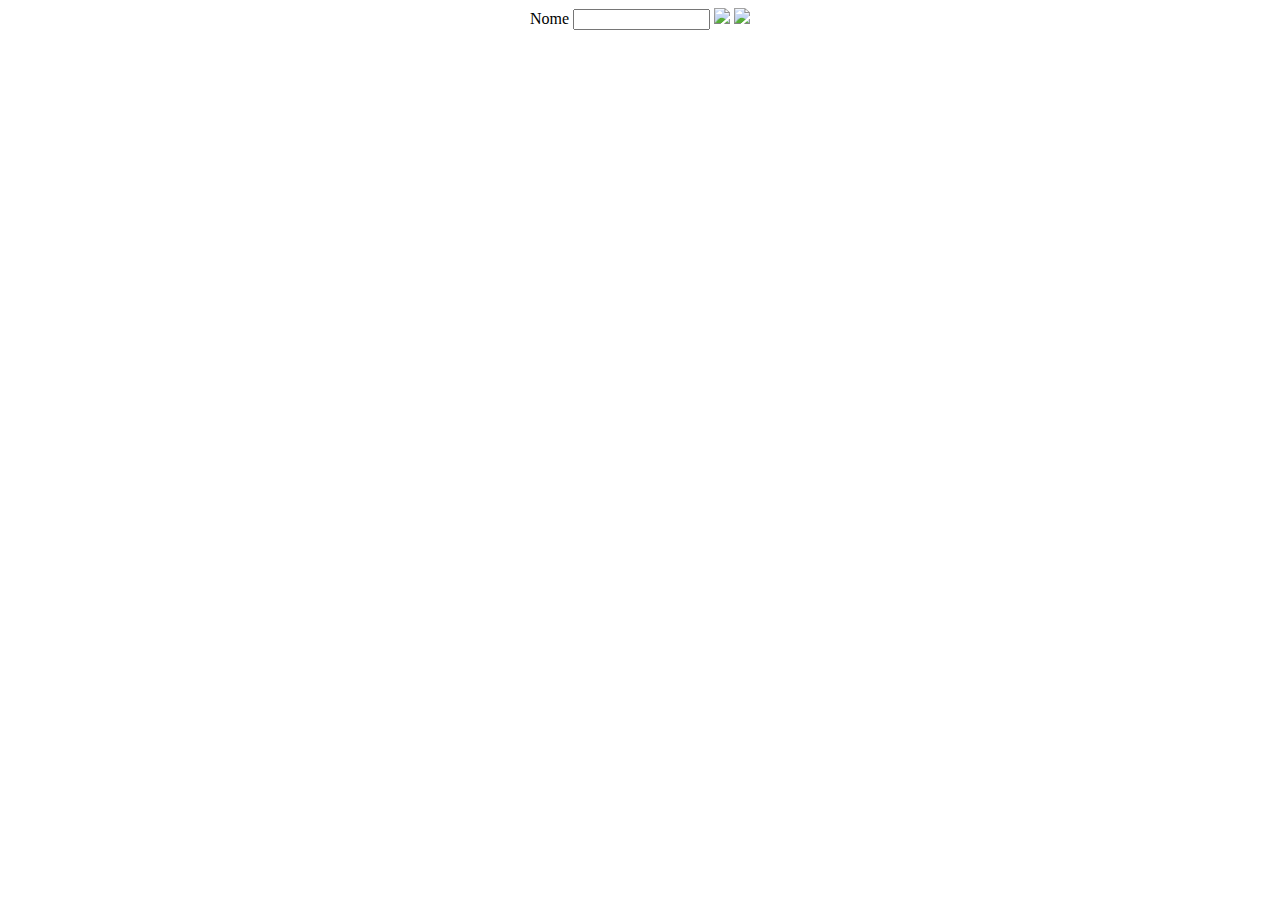
==== index.html @ e4f8611c "JSON" ====
<!DOCTYPE html>
<html lang="pt-br">
<head>
    <meta charset="UTF-8">
    <meta http-equiv="X-UA-Compatible" content="IE=edge">
    <meta name="viewport" content="width=device-width, initial-scale=1.0">
    <title>Formulario</title>

    <script>
        function duplicarCampos(){
	var clone = document.getElementById('origem').cloneNode(true);
	var destino = document.getElementById('destino');
	destino.appendChild (clone);
	
	var camposClonados = clone.getElementsByTagName('input');
	
	for(i=0; i<camposClonados.length;i++){
		camposClonados[i].value = '';
	}
	
	
	
}

function removerCampos(id){
	var node1 = document.getElementById('destino');
	node1.removeChild(node1.childNodes[0]);
}
    </script>

</head>
<body>
  <form action="">
    <div id="origem" align="center">
		Nome <input type="text" id="Nome" name="Nome[]"  maxlength="14" size="14"/>
		<img  src="../img/add.gif" style="cursor: pointer;" onclick="duplicarCampos();">
		<img  src="../img/cross.gif" style="cursor: pointer;" onclick="removerCampos(this);"> 
	</div>
	
	<div id="destino">
	</div>
  </form> 
</body>
</html>
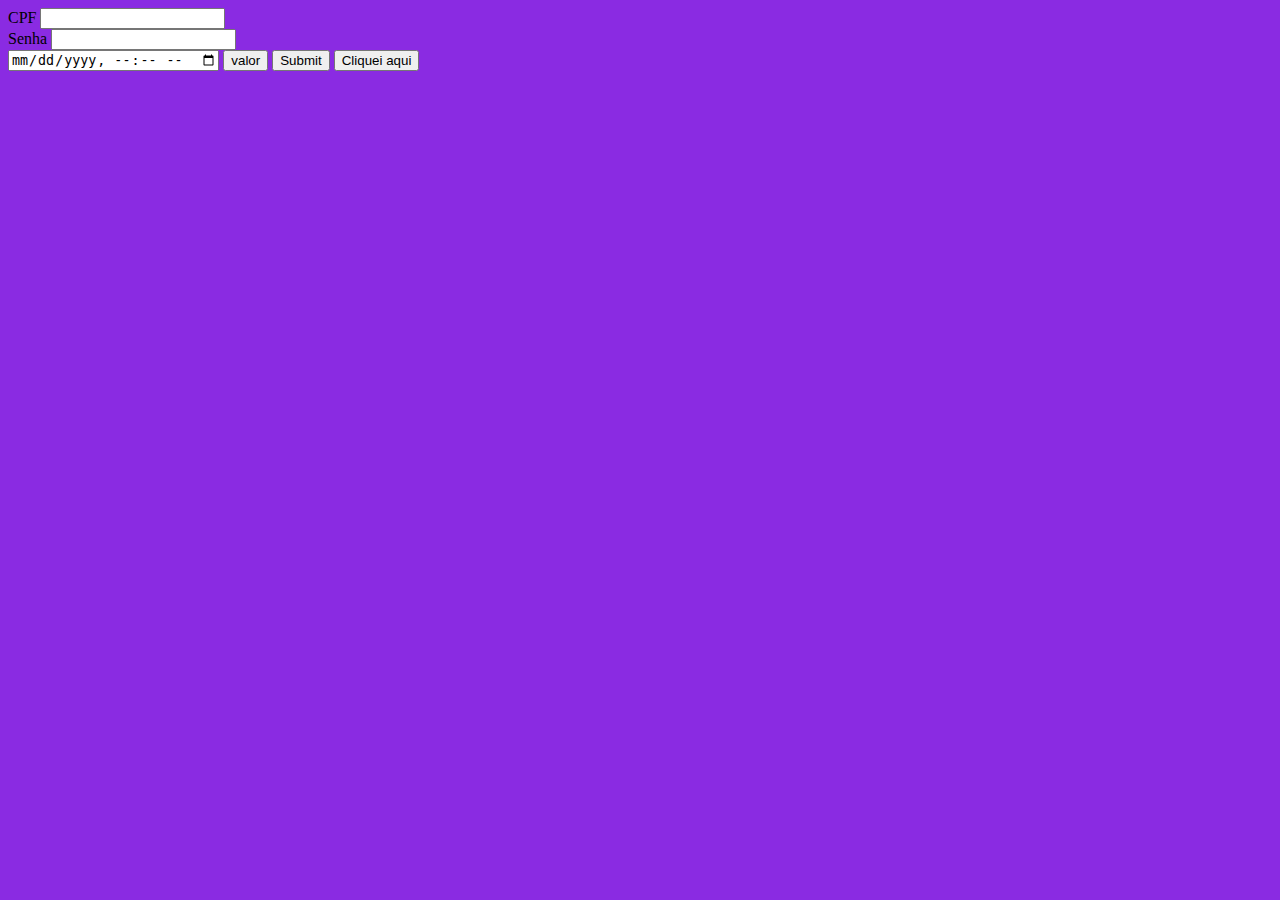
==== commit cdf3f293: "JavaScript" ====
--- a/index.html
+++ b/index.html
@@ -4,41 +4,34 @@
     <meta charset="UTF-8">
     <meta http-equiv="X-UA-Compatible" content="IE=edge">
     <meta name="viewport" content="width=device-width, initial-scale=1.0">
-    <title>Formulario</title>
+    <title>Document</title>
 
-    <script>
-        function duplicarCampos(){
-	var clone = document.getElementById('origem').cloneNode(true);
-	var destino = document.getElementById('destino');
-	destino.appendChild (clone);
-	
-	var camposClonados = clone.getElementsByTagName('input');
-	
-	for(i=0; i<camposClonados.length;i++){
-		camposClonados[i].value = '';
-	}
-	
-	
-	
-}
+    <link rel="stylesheet" href="style.css">
+    <link rel="stylesheet" href="script.js">
 
-function removerCampos(id){
-	var node1 = document.getElementById('destino');
-	node1.removeChild(node1.childNodes[0]);
-}
+   <!---- <script>
+         function Cliquei(button){
+           window.alert('botao clicado')
+           elemento - document.createElement('p')
+         }
     </script>
-
+<!-->
 </head>
 <body>
-  <form action="">
-    <div id="origem" align="center">
-		Nome <input type="text" id="Nome" name="Nome[]"  maxlength="14" size="14"/>
-		<img  src="../img/add.gif" style="cursor: pointer;" onclick="duplicarCampos();">
-		<img  src="../img/cross.gif" style="cursor: pointer;" onclick="removerCampos(this);"> 
-	</div>
-	
-	<div id="destino">
-	</div>
-  </form> 
+    <form action="url">
+        <label >CPF</label>
+        <input name="cpf"type="text">
+        <br>
+        <label >Senha</label>
+        <input name="password" type="password">
+        <br>
+        <label DataHora></label>
+        <input name="DataHora"type="datetime-local">
+
+        <input type="button" value="valor">
+        <input type="submit" values="submit">
+
+        <button onclick="Cliquei();this">Cliquei aqui</button>
+    </form>
 </body>
 </html>--- a/style.css
+++ b/style.css
@@ -0,0 +1,3 @@
+body{
+    background-color: blueviolet;
+}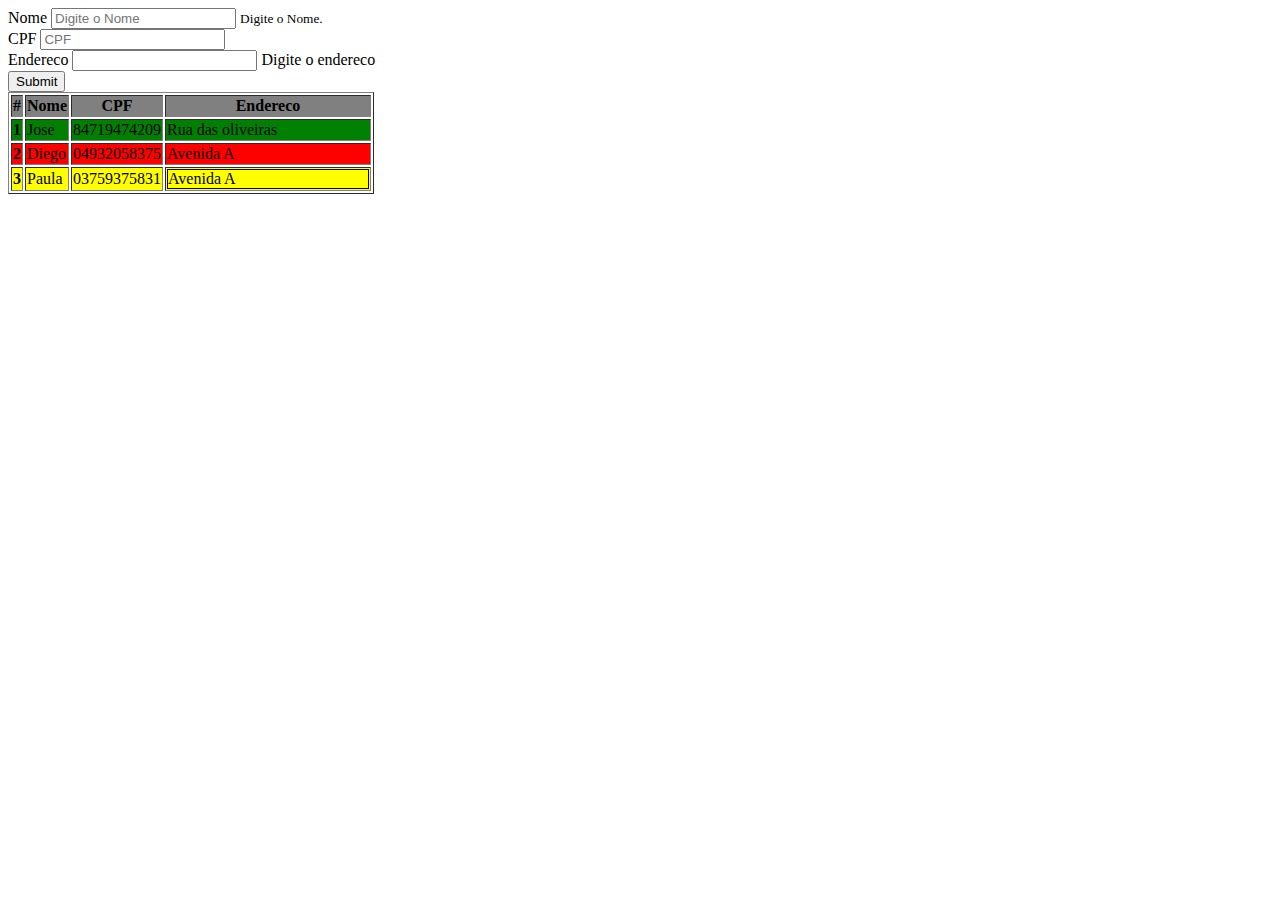
==== commit 9f51e160: "BootStrap" ====
--- a/index.html
+++ b/index.html
@@ -1,5 +1,5 @@
 <!DOCTYPE html>
-<html lang="pt-br">
+<html lang="en">
 <head>
     <meta charset="UTF-8">
     <meta http-equiv="X-UA-Compatible" content="IE=edge">
@@ -7,31 +7,69 @@
     <title>Document</title>
 
     <link rel="stylesheet" href="style.css">
-    <link rel="stylesheet" href="script.js">
 
-   <!---- <script>
-         function Cliquei(button){
-           window.alert('botao clicado')
-           elemento - document.createElement('p')
-         }
+    <script>
+        function cadastrar(){
+            var Nome = document.getElementById("Nome").Value
+            var CPF = document.getElementById("CPF").Value
+            var Endereco = document.getElementById("Endereco").Value
+        }
     </script>
-<!-->
+
 </head>
 <body>
-    <form action="url">
-        <label >CPF</label>
-        <input name="cpf"type="text">
-        <br>
-        <label >Senha</label>
-        <input name="password" type="password">
-        <br>
-        <label DataHora></label>
-        <input name="DataHora"type="datetime-local">
-
-        <input type="button" value="valor">
-        <input type="submit" values="submit">
-
-        <button onclick="Cliquei();this">Cliquei aqui</button>
-    </form>
+    <div class="container">
+        <form>
+            <div class="form-group">
+              <label for="Nome">Nome</label>
+              <input type="text" class="form-control" id="CPF" aria-describedby="nomeHelp" placeholder="Digite o Nome">
+              <small id="nomeHelp" class="form-text text-muted">Digite o Nome.</small>
+            </div>
+            <div class="form-group">
+              <label for="CPF">CPF</label>
+              <input type="number" class="form-control" id="CPF" placeholder="CPF">
+            </div>
+            <div class="form-group">
+              <label for="Endereco">Endereco</label>  
+              <input type="text" class="form-control" id="Endereco">
+              <label class="form-text" for="Endereco">Digite o endereco</label>
+            </div>
+            <button type="submit" class="btn btn-primary">Submit</button>
+          </form>
+    </div>
+    <table class="table" border="1" bgcolor="white">
+        <thead>
+          <tr bgcolor="gray">
+            <th scope="col">#</th>
+            <th scope="col">Nome</th>
+            <th scope="col">CPF</th>
+            <th scope="col">Endereco</th>
+          </tr>
+        </thead>
+        <tbody>
+          <tr bgcolor="green">
+            <th scope="row">1</th>
+            <td >Jose</td>
+            <td >84719474209</td>
+            <td >Rua das oliveiras</td>
+          </tr>
+          <tr bgcolor="red">
+            <th scope="row">2</th>
+            <td>Diego</td>
+            <td>04932058375</td>
+            <td>Avenida A</td>
+          </tr>
+          <tr bgcolor="yellow">
+            <th scope="row">3</th>
+            <td >Paula</td>
+            <td>03759375831</td>
+            <td>
+                <div id="endereco">
+                Avenida A
+                </div>
+            </td>
+          </tr>
+        </tbody>
+      </table>
 </body>
 </html>--- a/style.css
+++ b/style.css
@@ -1,3 +1,6 @@
-body{
-    background-color: blueviolet;
-}+#endereco{
+    border: 1px solid;
+    table-layout: fixed;
+    width: 200px;
+}
+
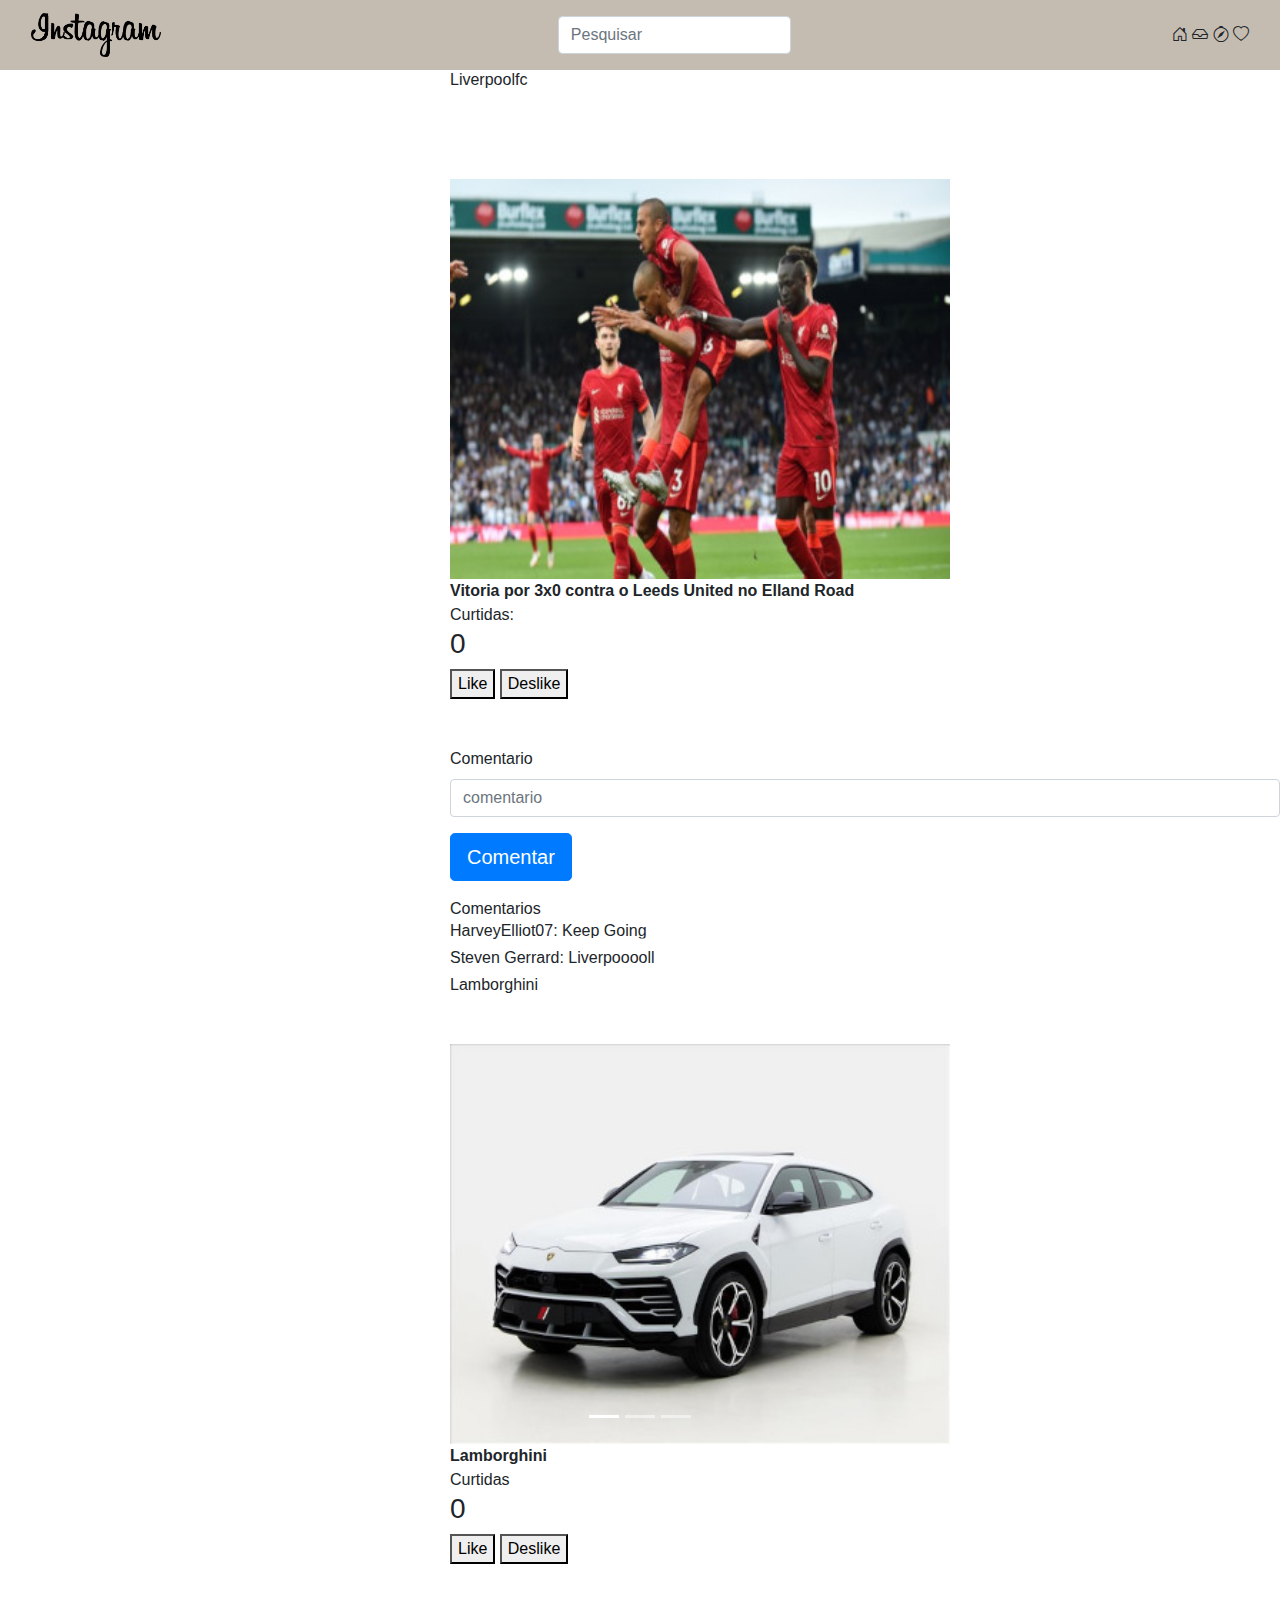
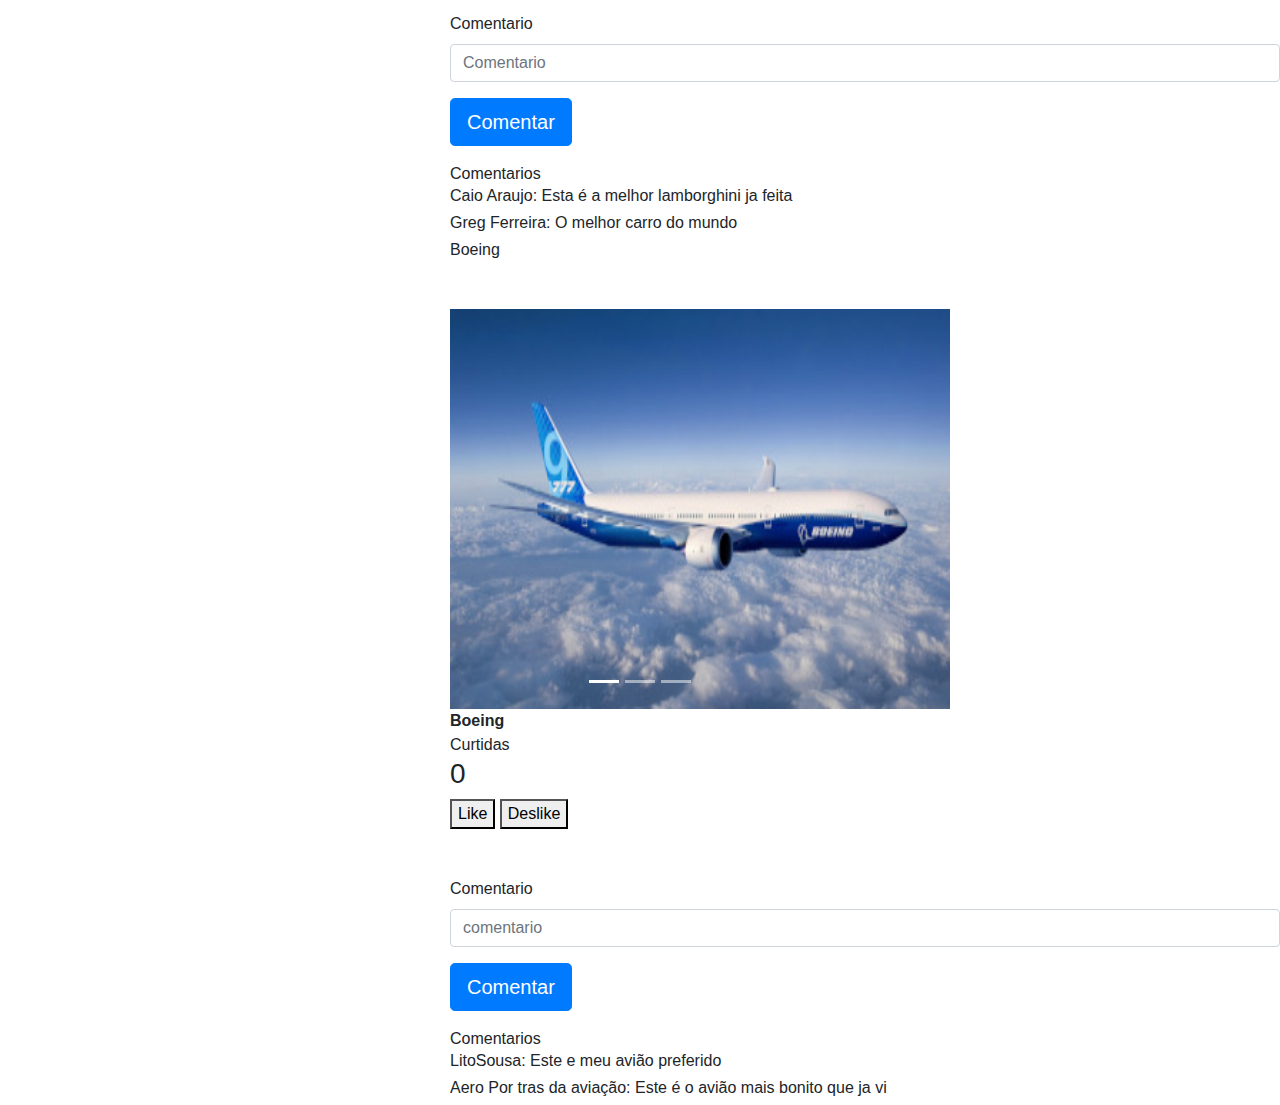
==== commit a2bd4afd: "VP1-Tecnicas de Programacao" ====
--- a/index.html
+++ b/index.html
@@ -1,75 +1,258 @@
 <!DOCTYPE html>
 <html lang="en">
 <head>
-    <meta charset="UTF-8">
-    <meta http-equiv="X-UA-Compatible" content="IE=edge">
-    <meta name="viewport" content="width=device-width, initial-scale=1.0">
-    <title>Document</title>
-
-    <link rel="stylesheet" href="style.css">
-
-    <script>
-        function cadastrar(){
-            var Nome = document.getElementById("Nome").Value
-            var CPF = document.getElementById("CPF").Value
-            var Endereco = document.getElementById("Endereco").Value
-        }
-    </script>
+  <meta charset="UTF-8">
+  <meta http-equiv="X-UA-Compatible" content="IE=edge">
+  <meta name="viewport" content="width=device-width, initial-scale=1.0">
+  <title>Document</title>
+
+  <link rel="stylesheet" href="style.css">
+
+  <script src=""></script>
+
+  <link rel="stylesheet" href="https://stackpath.bootstrapcdn.com/bootstrap/4.4.1/css/bootstrap.min.css" integrity="sha384-Vkoo8x4CGsO3+Hhxv8T/Q5PaXtkKtu6ug5TOeNV6gBiFeWPGFN9MuhOf23Q9Ifjh" crossorigin="anonymous">
+  <link rel="stylesheet" href="https://cdn.jsdelivr.net/npm/bootstrap-icons@1.3.0/font/bootstrap-icons.css">
+
+<script src="https://code.jquery.com/jquery-3.4.1.slim.min.js" integrity="sha384-J6qa4849blE2+poT4WnyKhv5vZF5SrPo0iEjwBvKU7imGFAV0wwj1yYfoRSJoZ+n" crossorigin="anonymous"></script>
+<script src="https://cdn.jsdelivr.net/npm/popper.js@1.16.0/dist/umd/popper.min.js" integrity="sha384-Q6E9RHvbIyZFJoft+2mJbHaEWldlvI9IOYy5n3zV9zzTtmI3UksdQRVvoxMfooAo" crossorigin="anonymous"></script>
+<script src="https://stackpath.bootstrapcdn.com/bootstrap/4.4.1/js/bootstrap.min.js" integrity="sha384-wfSDF2E50Y2D1uUdj0O3uMBJnjuUD4Ih7YwaYd1iqfktj0Uod8GCExl3Og8ifwB6" crossorigin="anonymous"></script>
+
+<script src="script.js"></script>
 
 </head>
 <body>
-    <div class="container">
+
+  <header>
+    <div id="cabecalho">
+      <nav class="navbar navbar-light nav-top">
+         <div class="container-fluid nav-container">
+             <a class="navbar-brand" href="https://www.instagram.com/ygor_rodrigueess/" target="_blank"><img
+                 src="instragram-logo.png" style="max-width: 130px;
+                 max-height: 80px;"></a>
+            <form class="d-flex">
+                 <input class="form-control me-2" type="search" placeholder="Pesquisar" aria-label="Search">
+            </form>
+             <div>
+                <i class="bi bi-house-door icons"></i>
+                <i class="bi bi-inbox icons"></i>
+                <i class="bi bi-compass icons"></i>
+                <i class="bi bi-heart icons"></i>
+            </div>
+        </div>     
+    </div>
+  </header> 
+  
+  <div id="nome-pagina">
+    <h6>Liverpoolfc</h6>
+  </div>
+  <div id="carouselExampleCaptions" class="carousel slide" data-ride="carousel">
+    <ol class="carousel-indicators">
+      <li data-target="#carouselExampleCaptions" data-slide-to="0" class="active"></li>
+      <li data-target="#carouselExampleCaptions" data-slide-to="1"></li>
+      <li data-target="#carouselExampleCaptions" data-slide-to="2"></li>
+    </ol>
+    <div id="carroselliverpool" class="carousel-inner">
+      <div class="carousel-item active">
+        <img src="liverpool2.jpg"  height="400" width="400" class="d-block w-100" alt="...">
+      </div>
+      <div class="carousel-item">
+        <img src="Salah-x-Leeds.jpg" height="400" width="400" class="d-block w-100" alt="...">
+      </div>
+      <div class="carousel-item">
+        <img src="salah_liverpool-600x400.jpg" height="400" width="400" class="d-block w-100" alt="...">
+      </div>
+    </div>
+    <div id="rodapepost">
+      <div id="legenda">
+        <strong> Vitoria por 3x0 contra o Leeds United no Elland Road</strong>
+       </div>
+       
+       <div id="total-curtidas-liverpool">
+         Curtidas:
+       </div>
+       <div id="botao-curtir">
+    <div>
+        <h3 id="counter-label">0</h3>
+    </div>
+    
+        <div id="botoes-liverpool">
+            <button onclick="incrementClick()">Like</button>
+            <button onclick="resetCounter()">Deslike</button>
+        </div>
+
+       </div>
+       <div id="comentariosliverpool"><br> <br>
+        <div id="total-comentarios-liverpool">
+          <form>
+            <div class="form-group">
+              <label for="txtComentario">Comentario</label>
+              <input type="text" class="form-control" id="txtComentario" aria-describedby="emailHelp" placeholder="comentario">
+            </div>
+            <button type="button" class="btn btn-primary btn-lg" onclick="adicionarComentario(txtComentario.value)">
+              Comentar
+            </button>
+          </form>
+         </div>
+         <div id="dGridComentarios">
+  
+          <table id="tbComentarios" class="table table-striped">
+          </table>
+        </div> 
+          Comentarios
+        </div>
+         <h6>HarveyElliot07:
+           <h7>
+             Keep Going
+           </h7>
+         </h6>
+         <h6>Steven Gerrard:
+           <h7>
+             Liverpooooll
+           </h7>
+         </h6>
+        
+     </div>
+    </div>
+
+  <div id="nome-pagina">
+    <h6>Lamborghini</h6>
+  </div>
+  <div id="carouselExampleCaptions" class="carousel slide" data-ride="carousel">
+    <ol class="carousel-indicators">
+      <li data-target="#carouselExampleCaptions" data-slide-to="0" class="active"></li>
+      <li data-target="#carouselExampleCaptions" data-slide-to="1"></li>
+      <li data-target="#carouselExampleCaptions" data-slide-to="2"></li>
+    </ol>
+    <div id="carroselamborghini" class="carousel-inner">
+      <div class="carousel-item active">
+        <img src="D_NQ_NP_852298-MLB47010793240_082021-W.jpg"  height="400" width="400" class="d-block w-100" alt="...">
+      </div>
+      <div class="carousel-item">
+        <img src="lamborghini-aventador-lp-780-4-ultimae-cupe-1625666114359_v2_615x300.jpg" height="400" width="400" class="d-block w-100" alt="...">
+      </div>
+      <div class="carousel-item">
+        <img src="download2.jpg" height="400" width="400" class="d-block w-100" alt="...">
+      </div>
+    </div>
+  </div>
+  <div id="rodapelamborghini">
+    <div id="legenda">
+      <strong>Lamborghini</strong>
+     </div>
+     
+     <div id="total-curtidas-lamborghini">
+       Curtidas
+     </div>
+     <div id="botao-curtida">
+    <div>
+        <h3 id="counter-label2">0</h3>
+    </div>
+    
+        <div id="botoes-lamborghini">
+            <button onclick="incrementClick2()">Like</button>
+            <button onclick="resetCounter2()">Deslike</button>
+        </div>
+    
+     </div>
+     <div id="comentarioslamborghini"><br> <br>
+      <div id="total-comentarios-lamborghini">
         <form>
-            <div class="form-group">
-              <label for="Nome">Nome</label>
-              <input type="text" class="form-control" id="CPF" aria-describedby="nomeHelp" placeholder="Digite o Nome">
-              <small id="nomeHelp" class="form-text text-muted">Digite o Nome.</small>
-            </div>
-            <div class="form-group">
-              <label for="CPF">CPF</label>
-              <input type="number" class="form-control" id="CPF" placeholder="CPF">
-            </div>
-            <div class="form-group">
-              <label for="Endereco">Endereco</label>  
-              <input type="text" class="form-control" id="Endereco">
-              <label class="form-text" for="Endereco">Digite o endereco</label>
-            </div>
-            <button type="submit" class="btn btn-primary">Submit</button>
-          </form>
-    </div>
-    <table class="table" border="1" bgcolor="white">
-        <thead>
-          <tr bgcolor="gray">
-            <th scope="col">#</th>
-            <th scope="col">Nome</th>
-            <th scope="col">CPF</th>
-            <th scope="col">Endereco</th>
-          </tr>
-        </thead>
-        <tbody>
-          <tr bgcolor="green">
-            <th scope="row">1</th>
-            <td >Jose</td>
-            <td >84719474209</td>
-            <td >Rua das oliveiras</td>
-          </tr>
-          <tr bgcolor="red">
-            <th scope="row">2</th>
-            <td>Diego</td>
-            <td>04932058375</td>
-            <td>Avenida A</td>
-          </tr>
-          <tr bgcolor="yellow">
-            <th scope="row">3</th>
-            <td >Paula</td>
-            <td>03759375831</td>
-            <td>
-                <div id="endereco">
-                Avenida A
-                </div>
-            </td>
-          </tr>
-        </tbody>
-      </table>
+          <div class="form-group">
+            <label for="txtComentario2">Comentario</label>
+            <input type="text" class="form-control" id="txtComentario2" aria-describedby="emailHelp" placeholder="Comentario">
+          </div>
+          <button type="button" class="btn btn-primary btn-lg" onclick="adicionarComentario2(txtComentario2.value)">
+            Comentar
+          </button>
+        </form>
+       </div>
+       <div id="dGridComentarios2">
+
+        <table id="tbComentarios2" class="table table-striped">
+        </table>
+        Comentarios
+      </div>
+       <h6>Caio Araujo:
+         <h7>
+           Esta é a melhor lamborghini ja feita
+         </h7>
+       </h6>
+       <h6>Greg Ferreira:
+         <h7>
+           O melhor carro do mundo 
+         </h7>
+       </h6>
+     </div>
+   </div>
+  <div id="nome-pagina">
+    <h6>Boeing</h6>
+  </div>
+  <div id="carouselExampleCaptions" class="carousel slide" data-ride="carousel">
+    <ol class="carousel-indicators">
+      <li data-target="#carouselExampleCaptions" data-slide-to="0" class="active"></li>
+      <li data-target="#carouselExampleCaptions" data-slide-to="1"></li>
+      <li data-target="#carouselExampleCaptions" data-slide-to="2"></li>
+    </ol>
+    <div id="carroselboeing" class="carousel-inner">
+      <div class="carousel-item active">
+        <img src="boeing-777x-capa2019-012.jpg"  height="400" width="400" class="d-block w-100" alt="...">
+      </div>
+      <div class="carousel-item">
+        <img src="Boeing_777-32W-ER,_TAM_AN1513615.jpg" height="400" width="400" class="d-block w-100" alt="...">
+      </div>
+      <div class="carousel-item">
+        <img src="download.png" height="400" width="400" class="d-block w-100" alt="...">
+      </div>
+    </div>
+  </div>
+  <div id="rodapeboeing">
+    <div id="legenda">
+      <strong>Boeing</strong>
+     </div>
+     <div id="total-curtidas-boeing">
+       Curtidas
+     </div>
+     <div id="botao-curtida">
+    <div>
+        <h3 id="counter-label3">0</h3>
+    </div>
+    
+        <div id="botoes-boeing">
+            <button onclick="incrementClick3()">Like</button>
+            <button onclick="resetCounter3()">Deslike</button>
+        </div>
+     </div>
+     <div id="comentariosboeing"><br> <br>
+      <div id="total-comentarios-boeing">
+        <form>
+          <div class="form-group">
+            <label for="txtComentario3">Comentario</label>
+            <input type="text" class="form-control" id="txtComentario3" aria-describedby="emailHelp" placeholder="comentario">
+          </div>
+          <button type="button" class="btn btn-primary btn-lg" onclick="adicionarComentario3(txtComentario3.value)">
+            Comentar
+          </button>
+        </form>
+       </div>
+      <div id="dGridComentarios3">
+
+        <table id="tbComentarios3" class="table table-striped">
+        </table>
+        Comentarios
+      </div>
+       <h6>LitoSousa:
+         <h7>
+           Este e meu avião preferido
+         </h7>
+       </h6>
+       <h6>Aero Por tras da aviação:
+         <h7>
+           Este é o avião mais bonito que ja vi
+         </h7>
+       </h6>
+     </div>
+   </div>
+  </div>
+   
 </body>
 </html>--- a/style.css
+++ b/style.css
@@ -1,6 +1,41 @@
-#endereco{
-    border: 1px solid;
-    table-layout: fixed;
-    width: 200px;
+#cabecalho{
+    background-color: rgb(197, 188, 177);
 }
 
+#carroselliverpool{
+  max-width: 500px; 
+  margin-top: 90px;  
+  margin-left: 450px;
+}
+
+#carroselamborghini{
+    max-width: 500px;
+    margin-top: 50px;
+    margin-left: 450px;
+}
+
+#carroselboeing{
+    max-width: 500px;
+    margin-top: 50px;
+    margin-left: 450px;
+}
+
+#rodapepost{
+    margin-left: 450px;
+}
+
+#rodapelamborghini{
+    margin-left: 450px;
+}
+
+#rodapeboeing{
+    margin-left: 450px;
+}
+
+#nome-pagina{
+    margin-left: 450px;
+}
+
+#nome-pagina{
+    margin-left: 450px;
+}